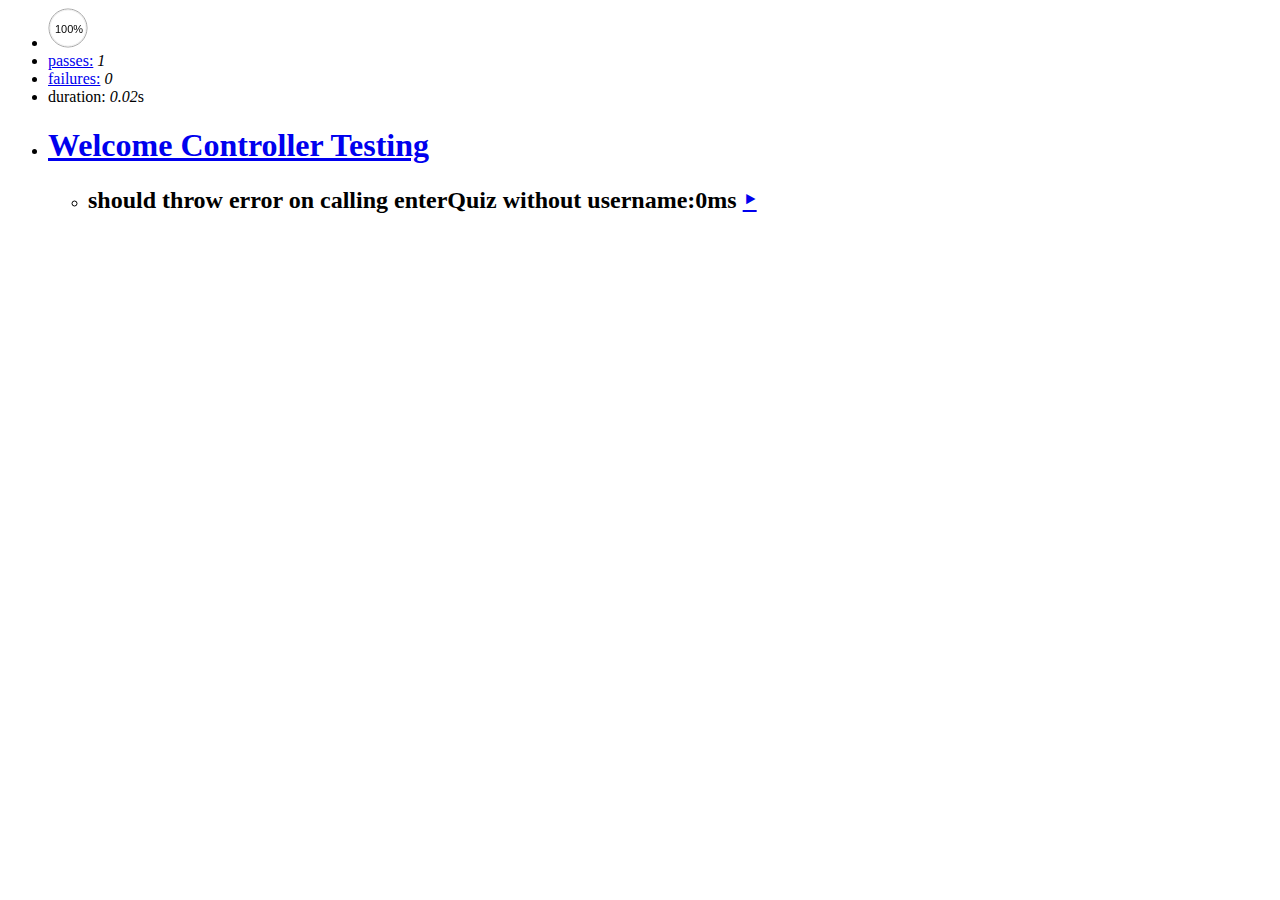
==== Quiz/MochaTests.html @ 4a753105 "Mocha Tests" ====
<html>
<head>
<link src="../mocha.css" rel="stylesheet"/>
</head>
<body>

<div id="mocha"></div>

<script src="../jquery-1.10.2.js"></script>
<script src="../handlebars-1.1.2.js"></script>
<script src="../ember-1.5.1.js"></script>
<script src="../ember-data.js"></script>
<script src="JS/QuizApp.js"></script>
<script src="JS/Controllers/QuestionController.js"></script>
<script src="JS/Controllers/ResultController.js"></script>
<script src="JS/Controllers/WelcomeController.js"></script>
<script src="JS/Routes/ResultRoute.js"></script>
<script src="JS/Routes/QuestionRoute.js"></script>
<script src="JS/Routes/WelcomeRoute.js"></script>
<script src="JS/Models/QuestionModel.js"></script>
<script src="../mocha.js"></script>
<script src="../chai.js"></script>
<!-- <script src="../expect.js"></script> -->
<script src="../sinon-1.10.0.js"></script>
<script>mocha.setup("bdd");
var assert = chai.assert,
    expect = chai.expect,
    should = chai.should();
</script>
<script src="MochaTest.js"></script>
<script>
//mocha.checkLeaks();
mocha.run();
</script>
</body>

</html>
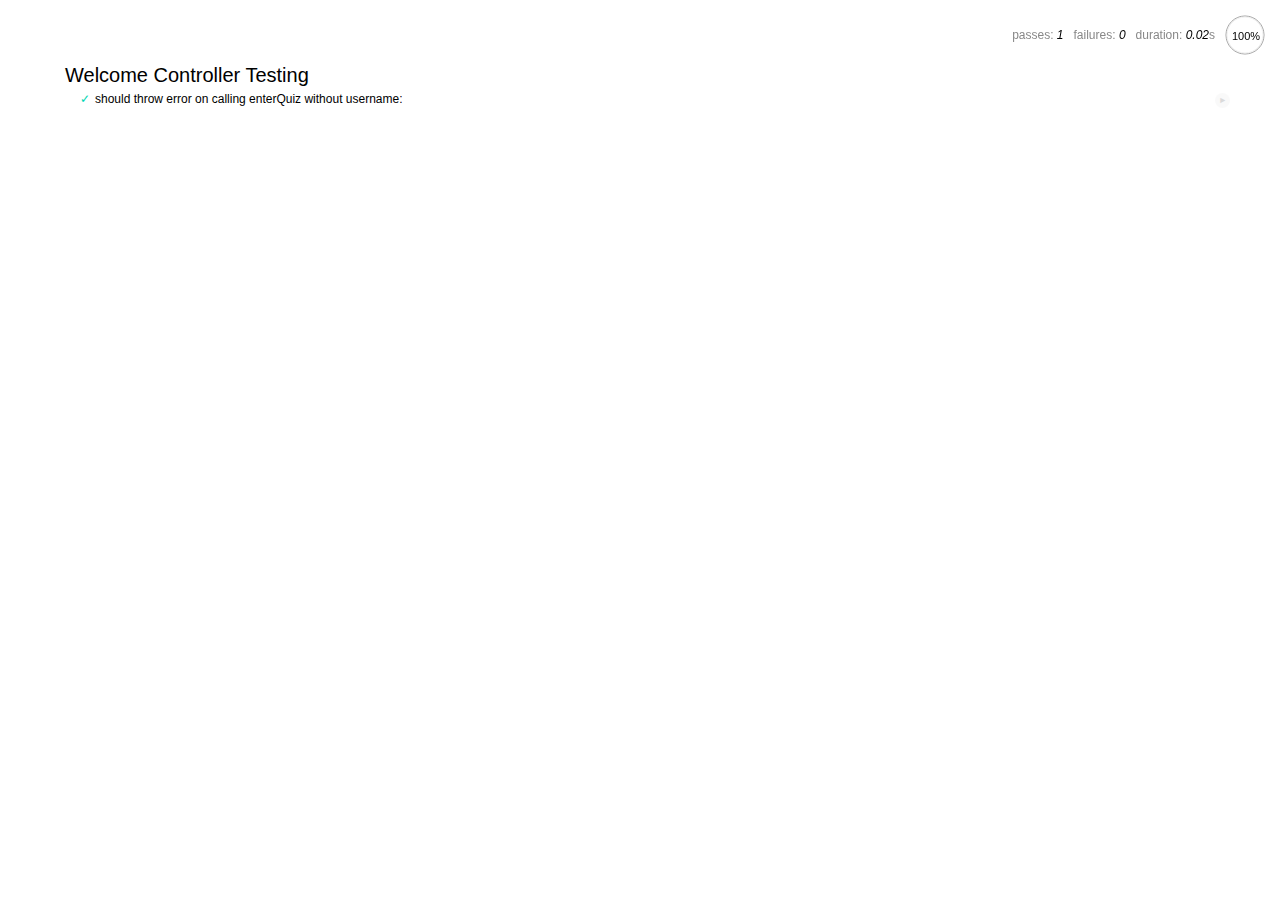
==== commit ab6c54f9: "CSS Inclusion error" ====
--- a/Quiz/MochaTests.html
+++ b/Quiz/MochaTests.html
@@ -1,6 +1,6 @@
 <html>
 <head>
-<link src="../mocha.css" rel="stylesheet"/>
+<link rel="stylesheet" href="../mocha.css" />
 </head>
 <body>
 
--- a/mocha.css
+++ b/mocha.css
@@ -0,0 +1,270 @@
+@charset "utf-8";
+
+body {
+  margin:0;
+}
+
+#mocha {
+  font: 20px/1.5 "Helvetica Neue", Helvetica, Arial, sans-serif;
+  margin: 60px 50px;
+}
+
+#mocha ul,
+#mocha li {
+  margin: 0;
+  padding: 0;
+}
+
+#mocha ul {
+  list-style: none;
+}
+
+#mocha h1,
+#mocha h2 {
+  margin: 0;
+}
+
+#mocha h1 {
+  margin-top: 15px;
+  font-size: 1em;
+  font-weight: 200;
+}
+
+#mocha h1 a {
+  text-decoration: none;
+  color: inherit;
+}
+
+#mocha h1 a:hover {
+  text-decoration: underline;
+}
+
+#mocha .suite .suite h1 {
+  margin-top: 0;
+  font-size: .8em;
+}
+
+#mocha .hidden {
+  display: none;
+}
+
+#mocha h2 {
+  font-size: 12px;
+  font-weight: normal;
+  cursor: pointer;
+}
+
+#mocha .suite {
+  margin-left: 15px;
+}
+
+#mocha .test {
+  margin-left: 15px;
+  overflow: hidden;
+}
+
+#mocha .test.pending:hover h2::after {
+  content: '(pending)';
+  font-family: arial, sans-serif;
+}
+
+#mocha .test.pass.medium .duration {
+  background: #c09853;
+}
+
+#mocha .test.pass.slow .duration {
+  background: #b94a48;
+}
+
+#mocha .test.pass::before {
+  content: '✓';
+  font-size: 12px;
+  display: block;
+  float: left;
+  margin-right: 5px;
+  color: #00d6b2;
+}
+
+#mocha .test.pass .duration {
+  font-size: 9px;
+  margin-left: 5px;
+  padding: 2px 5px;
+  color: #fff;
+  -webkit-box-shadow: inset 0 1px 1px rgba(0,0,0,.2);
+  -moz-box-shadow: inset 0 1px 1px rgba(0,0,0,.2);
+  box-shadow: inset 0 1px 1px rgba(0,0,0,.2);
+  -webkit-border-radius: 5px;
+  -moz-border-radius: 5px;
+  -ms-border-radius: 5px;
+  -o-border-radius: 5px;
+  border-radius: 5px;
+}
+
+#mocha .test.pass.fast .duration {
+  display: none;
+}
+
+#mocha .test.pending {
+  color: #0b97c4;
+}
+
+#mocha .test.pending::before {
+  content: '◦';
+  color: #0b97c4;
+}
+
+#mocha .test.fail {
+  color: #c00;
+}
+
+#mocha .test.fail pre {
+  color: black;
+}
+
+#mocha .test.fail::before {
+  content: '✖';
+  font-size: 12px;
+  display: block;
+  float: left;
+  margin-right: 5px;
+  color: #c00;
+}
+
+#mocha .test pre.error {
+  color: #c00;
+  max-height: 300px;
+  overflow: auto;
+}
+
+/**
+ * (1): approximate for browsers not supporting calc
+ * (2): 42 = 2*15 + 2*10 + 2*1 (padding + margin + border)
+ *      ^^ seriously
+ */
+#mocha .test pre {
+  display: block;
+  float: left;
+  clear: left;
+  font: 12px/1.5 monaco, monospace;
+  margin: 5px;
+  padding: 15px;
+  border: 1px solid #eee;
+  max-width: 85%; /*(1)*/
+  max-width: calc(100% - 42px); /*(2)*/
+  word-wrap: break-word;
+  border-bottom-color: #ddd;
+  -webkit-border-radius: 3px;
+  -webkit-box-shadow: 0 1px 3px #eee;
+  -moz-border-radius: 3px;
+  -moz-box-shadow: 0 1px 3px #eee;
+  border-radius: 3px;
+}
+
+#mocha .test h2 {
+  position: relative;
+}
+
+#mocha .test a.replay {
+  position: absolute;
+  top: 3px;
+  right: 0;
+  text-decoration: none;
+  vertical-align: middle;
+  display: block;
+  width: 15px;
+  height: 15px;
+  line-height: 15px;
+  text-align: center;
+  background: #eee;
+  font-size: 15px;
+  -moz-border-radius: 15px;
+  border-radius: 15px;
+  -webkit-transition: opacity 200ms;
+  -moz-transition: opacity 200ms;
+  transition: opacity 200ms;
+  opacity: 0.3;
+  color: #888;
+}
+
+#mocha .test:hover a.replay {
+  opacity: 1;
+}
+
+#mocha-report.pass .test.fail {
+  display: none;
+}
+
+#mocha-report.fail .test.pass {
+  display: none;
+}
+
+#mocha-report.pending .test.pass,
+#mocha-report.pending .test.fail {
+  display: none;
+}
+#mocha-report.pending .test.pass.pending {
+  display: block;
+}
+
+#mocha-error {
+  color: #c00;
+  font-size: 1.5em;
+  font-weight: 100;
+  letter-spacing: 1px;
+}
+
+#mocha-stats {
+  position: fixed;
+  top: 15px;
+  right: 10px;
+  font-size: 12px;
+  margin: 0;
+  color: #888;
+  z-index: 1;
+}
+
+#mocha-stats .progress {
+  float: right;
+  padding-top: 0;
+}
+
+#mocha-stats em {
+  color: black;
+}
+
+#mocha-stats a {
+  text-decoration: none;
+  color: inherit;
+}
+
+#mocha-stats a:hover {
+  border-bottom: 1px solid #eee;
+}
+
+#mocha-stats li {
+  display: inline-block;
+  margin: 0 5px;
+  list-style: none;
+  padding-top: 11px;
+}
+
+#mocha-stats canvas {
+  width: 40px;
+  height: 40px;
+}
+
+#mocha code .comment { color: #ddd; }
+#mocha code .init { color: #2f6fad; }
+#mocha code .string { color: #5890ad; }
+#mocha code .keyword { color: #8a6343; }
+#mocha code .number { color: #2f6fad; }
+
+@media screen and (max-device-width: 480px) {
+  #mocha {
+    margin: 60px 0px;
+  }
+
+  #mocha #stats {
+    position: absolute;
+  }
+}
